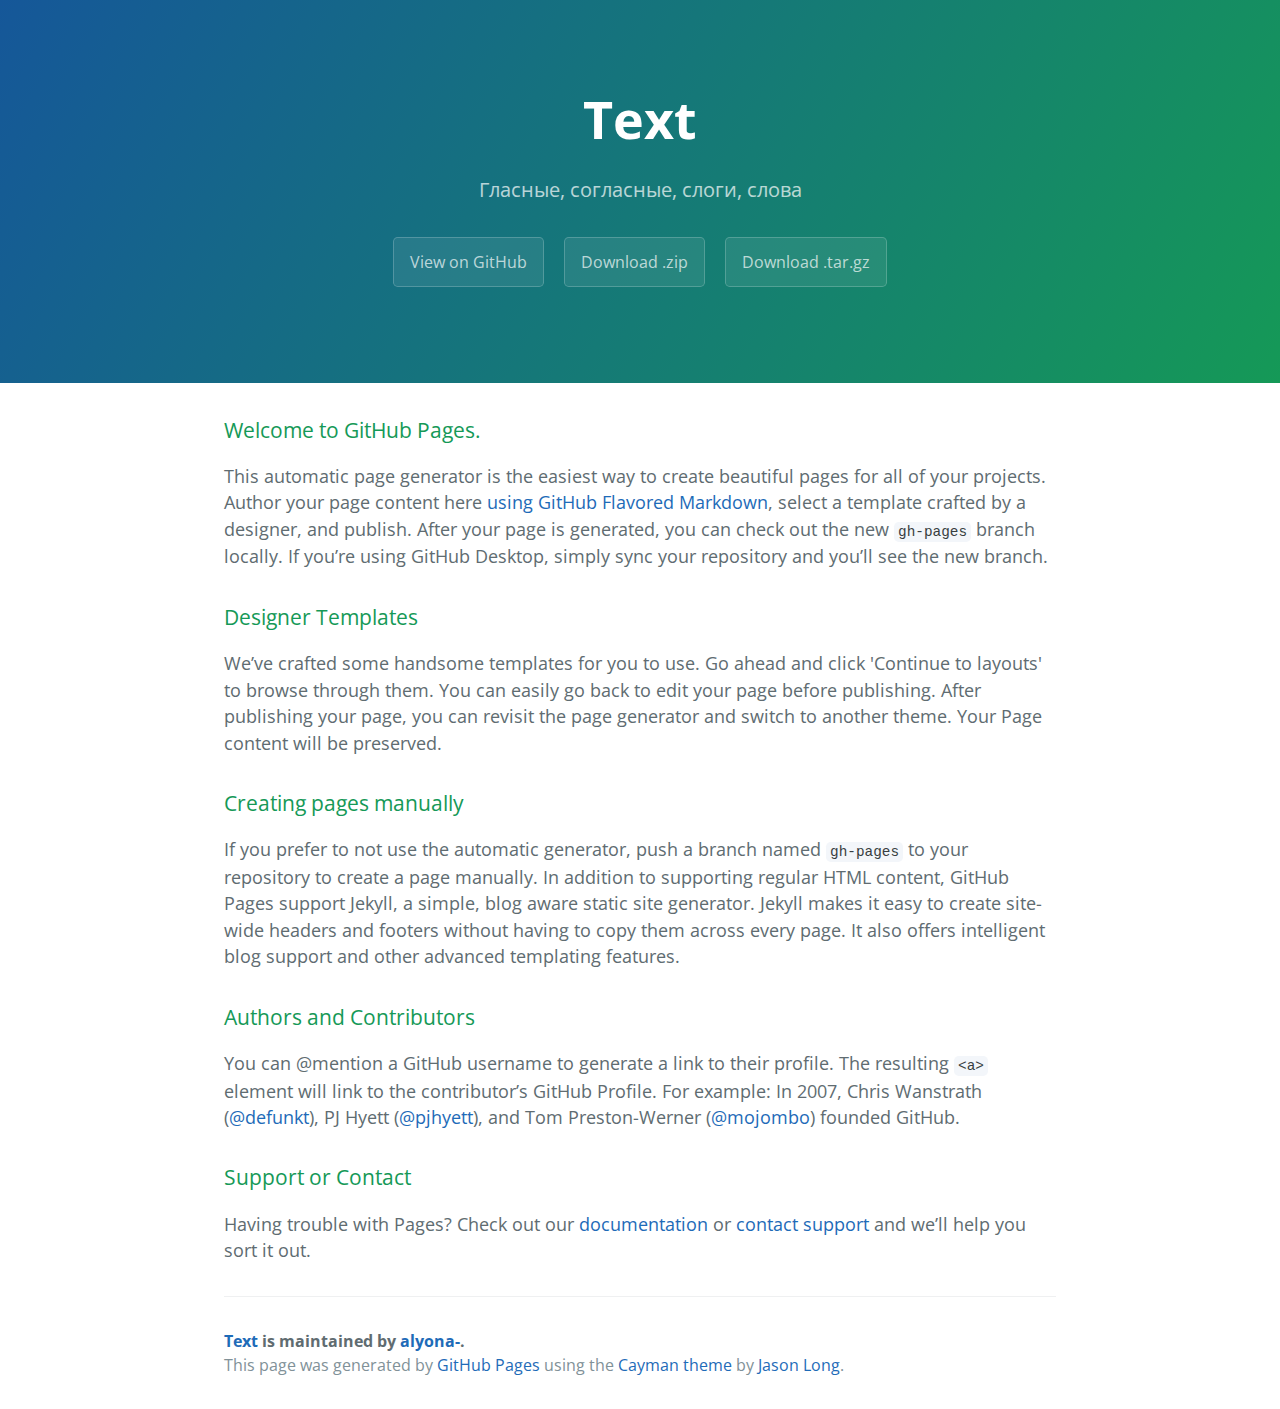
==== index.html @ 1ff97848 "Create gh-pages branch via GitHub" ====
<!DOCTYPE html>
<html lang="en-us">
  <head>
    <meta charset="UTF-8">
    <title>Text by alyona-</title>
    <meta name="viewport" content="width=device-width, initial-scale=1">
    <link rel="stylesheet" type="text/css" href="stylesheets/normalize.css" media="screen">
    <link href='https://fonts.googleapis.com/css?family=Open+Sans:400,700' rel='stylesheet' type='text/css'>
    <link rel="stylesheet" type="text/css" href="stylesheets/stylesheet.css" media="screen">
    <link rel="stylesheet" type="text/css" href="stylesheets/github-light.css" media="screen">
  </head>
  <body>
    <section class="page-header">
      <h1 class="project-name">Text</h1>
      <h2 class="project-tagline">Гласные, согласные, слоги, слова</h2>
      <a href="https://github.com/alyona-/text" class="btn">View on GitHub</a>
      <a href="https://github.com/alyona-/text/zipball/master" class="btn">Download .zip</a>
      <a href="https://github.com/alyona-/text/tarball/master" class="btn">Download .tar.gz</a>
    </section>

    <section class="main-content">
      <h3>
<a id="welcome-to-github-pages" class="anchor" href="#welcome-to-github-pages" aria-hidden="true"><span aria-hidden="true" class="octicon octicon-link"></span></a>Welcome to GitHub Pages.</h3>

<p>This automatic page generator is the easiest way to create beautiful pages for all of your projects. Author your page content here <a href="https://guides.github.com/features/mastering-markdown/">using GitHub Flavored Markdown</a>, select a template crafted by a designer, and publish. After your page is generated, you can check out the new <code>gh-pages</code> branch locally. If you’re using GitHub Desktop, simply sync your repository and you’ll see the new branch.</p>

<h3>
<a id="designer-templates" class="anchor" href="#designer-templates" aria-hidden="true"><span aria-hidden="true" class="octicon octicon-link"></span></a>Designer Templates</h3>

<p>We’ve crafted some handsome templates for you to use. Go ahead and click 'Continue to layouts' to browse through them. You can easily go back to edit your page before publishing. After publishing your page, you can revisit the page generator and switch to another theme. Your Page content will be preserved.</p>

<h3>
<a id="creating-pages-manually" class="anchor" href="#creating-pages-manually" aria-hidden="true"><span aria-hidden="true" class="octicon octicon-link"></span></a>Creating pages manually</h3>

<p>If you prefer to not use the automatic generator, push a branch named <code>gh-pages</code> to your repository to create a page manually. In addition to supporting regular HTML content, GitHub Pages support Jekyll, a simple, blog aware static site generator. Jekyll makes it easy to create site-wide headers and footers without having to copy them across every page. It also offers intelligent blog support and other advanced templating features.</p>

<h3>
<a id="authors-and-contributors" class="anchor" href="#authors-and-contributors" aria-hidden="true"><span aria-hidden="true" class="octicon octicon-link"></span></a>Authors and Contributors</h3>

<p>You can @mention a GitHub username to generate a link to their profile. The resulting <code>&lt;a&gt;</code> element will link to the contributor’s GitHub Profile. For example: In 2007, Chris Wanstrath (<a href="https://github.com/defunkt" class="user-mention">@defunkt</a>), PJ Hyett (<a href="https://github.com/pjhyett" class="user-mention">@pjhyett</a>), and Tom Preston-Werner (<a href="https://github.com/mojombo" class="user-mention">@mojombo</a>) founded GitHub.</p>

<h3>
<a id="support-or-contact" class="anchor" href="#support-or-contact" aria-hidden="true"><span aria-hidden="true" class="octicon octicon-link"></span></a>Support or Contact</h3>

<p>Having trouble with Pages? Check out our <a href="https://help.github.com/pages">documentation</a> or <a href="https://github.com/contact">contact support</a> and we’ll help you sort it out.</p>

      <footer class="site-footer">
        <span class="site-footer-owner"><a href="https://github.com/alyona-/text">Text</a> is maintained by <a href="https://github.com/alyona-">alyona-</a>.</span>

        <span class="site-footer-credits">This page was generated by <a href="https://pages.github.com">GitHub Pages</a> using the <a href="https://github.com/jasonlong/cayman-theme">Cayman theme</a> by <a href="https://twitter.com/jasonlong">Jason Long</a>.</span>
      </footer>

    </section>

  
  </body>
</html>
---- stylesheets/stylesheet.css ----
* {
  box-sizing: border-box; }

body {
  padding: 0;
  margin: 0;
  font-family: "Open Sans", "Helvetica Neue", Helvetica, Arial, sans-serif;
  font-size: 16px;
  line-height: 1.5;
  color: #606c71; }

a {
  color: #1e6bb8;
  text-decoration: none; }
  a:hover {
    text-decoration: underline; }

.btn {
  display: inline-block;
  margin-bottom: 1rem;
  color: rgba(255, 255, 255, 0.7);
  background-color: rgba(255, 255, 255, 0.08);
  border-color: rgba(255, 255, 255, 0.2);
  border-style: solid;
  border-width: 1px;
  border-radius: 0.3rem;
  transition: color 0.2s, background-color 0.2s, border-color 0.2s; }
  .btn + .btn {
    margin-left: 1rem; }

.btn:hover {
  color: rgba(255, 255, 255, 0.8);
  text-decoration: none;
  background-color: rgba(255, 255, 255, 0.2);
  border-color: rgba(255, 255, 255, 0.3); }

@media screen and (min-width: 64em) {
  .btn {
    padding: 0.75rem 1rem; } }

@media screen and (min-width: 42em) and (max-width: 64em) {
  .btn {
    padding: 0.6rem 0.9rem;
    font-size: 0.9rem; } }

@media screen and (max-width: 42em) {
  .btn {
    display: block;
    width: 100%;
    padding: 0.75rem;
    font-size: 0.9rem; }
    .btn + .btn {
      margin-top: 1rem;
      margin-left: 0; } }

.page-header {
  color: #fff;
  text-align: center;
  background-color: #159957;
  background-image: linear-gradient(120deg, #155799, #159957); }

@media screen and (min-width: 64em) {
  .page-header {
    padding: 5rem 6rem; } }

@media screen and (min-width: 42em) and (max-width: 64em) {
  .page-header {
    padding: 3rem 4rem; } }

@media screen and (max-width: 42em) {
  .page-header {
    padding: 2rem 1rem; } }

.project-name {
  margin-top: 0;
  margin-bottom: 0.1rem; }

@media screen and (min-width: 64em) {
  .project-name {
    font-size: 3.25rem; } }

@media screen and (min-width: 42em) and (max-width: 64em) {
  .project-name {
    font-size: 2.25rem; } }

@media screen and (max-width: 42em) {
  .project-name {
    font-size: 1.75rem; } }

.project-tagline {
  margin-bottom: 2rem;
  font-weight: normal;
  opacity: 0.7; }

@media screen and (min-width: 64em) {
  .project-tagline {
    font-size: 1.25rem; } }

@media screen and (min-width: 42em) and (max-width: 64em) {
  .project-tagline {
    font-size: 1.15rem; } }

@media screen and (max-width: 42em) {
  .project-tagline {
    font-size: 1rem; } }

.main-content :first-child {
  margin-top: 0; }
.main-content img {
  max-width: 100%; }
.main-content h1, .main-content h2, .main-content h3, .main-content h4, .main-content h5, .main-content h6 {
  margin-top: 2rem;
  margin-bottom: 1rem;
  font-weight: normal;
  color: #159957; }
.main-content p {
  margin-bottom: 1em; }
.main-content code {
  padding: 2px 4px;
  font-family: Consolas, "Liberation Mono", Menlo, Courier, monospace;
  font-size: 0.9rem;
  color: #383e41;
  background-color: #f3f6fa;
  border-radius: 0.3rem; }
.main-content pre {
  padding: 0.8rem;
  margin-top: 0;
  margin-bottom: 1rem;
  font: 1rem Consolas, "Liberation Mono", Menlo, Courier, monospace;
  color: #567482;
  word-wrap: normal;
  background-color: #f3f6fa;
  border: solid 1px #dce6f0;
  border-radius: 0.3rem; }
  .main-content pre > code {
    padding: 0;
    margin: 0;
    font-size: 0.9rem;
    color: #567482;
    word-break: normal;
    white-space: pre;
    background: transparent;
    border: 0; }
.main-content .highlight {
  margin-bottom: 1rem; }
  .main-content .highlight pre {
    margin-bottom: 0;
    word-break: normal; }
.main-content .highlight pre, .main-content pre {
  padding: 0.8rem;
  overflow: auto;
  font-size: 0.9rem;
  line-height: 1.45;
  border-radius: 0.3rem; }
.main-content pre code, .main-content pre tt {
  display: inline;
  max-width: initial;
  padding: 0;
  margin: 0;
  overflow: initial;
  line-height: inherit;
  word-wrap: normal;
  background-color: transparent;
  border: 0; }
  .main-content pre code:before, .main-content pre code:after, .main-content pre tt:before, .main-content pre tt:after {
    content: normal; }
.main-content ul, .main-content ol {
  margin-top: 0; }
.main-content blockquote {
  padding: 0 1rem;
  margin-left: 0;
  color: #819198;
  border-left: 0.3rem solid #dce6f0; }
  .main-content blockquote > :first-child {
    margin-top: 0; }
  .main-content blockquote > :last-child {
    margin-bottom: 0; }
.main-content table {
  display: block;
  width: 100%;
  overflow: auto;
  word-break: normal;
  word-break: keep-all; }
  .main-content table th {
    font-weight: bold; }
  .main-content table th, .main-content table td {
    padding: 0.5rem 1rem;
    border: 1px solid #e9ebec; }
.main-content dl {
  padding: 0; }
  .main-content dl dt {
    padding: 0;
    margin-top: 1rem;
    font-size: 1rem;
    font-weight: bold; }
  .main-content dl dd {
    padding: 0;
    margin-bottom: 1rem; }
.main-content hr {
  height: 2px;
  padding: 0;
  margin: 1rem 0;
  background-color: #eff0f1;
  border: 0; }

@media screen and (min-width: 64em) {
  .main-content {
    max-width: 64rem;
    padding: 2rem 6rem;
    margin: 0 auto;
    font-size: 1.1rem; } }

@media screen and (min-width: 42em) and (max-width: 64em) {
  .main-content {
    padding: 2rem 4rem;
    font-size: 1.1rem; } }

@media screen and (max-width: 42em) {
  .main-content {
    padding: 2rem 1rem;
    font-size: 1rem; } }

.site-footer {
  padding-top: 2rem;
  margin-top: 2rem;
  border-top: solid 1px #eff0f1; }

.site-footer-owner {
  display: block;
  font-weight: bold; }

.site-footer-credits {
  color: #819198; }

@media screen and (min-width: 64em) {
  .site-footer {
    font-size: 1rem; } }

@media screen and (min-width: 42em) and (max-width: 64em) {
  .site-footer {
    font-size: 1rem; } }

@media screen and (max-width: 42em) {
  .site-footer {
    font-size: 0.9rem; } }
---- stylesheets/github-light.css ----
/*
The MIT License (MIT)

Copyright (c) 2016 GitHub, Inc.

Permission is hereby granted, free of charge, to any person obtaining a copy
of this software and associated documentation files (the "Software"), to deal
in the Software without restriction, including without limitation the rights
to use, copy, modify, merge, publish, distribute, sublicense, and/or sell
copies of the Software, and to permit persons to whom the Software is
furnished to do so, subject to the following conditions:

The above copyright notice and this permission notice shall be included in all
copies or substantial portions of the Software.

THE SOFTWARE IS PROVIDED "AS IS", WITHOUT WARRANTY OF ANY KIND, EXPRESS OR
IMPLIED, INCLUDING BUT NOT LIMITED TO THE WARRANTIES OF MERCHANTABILITY,
FITNESS FOR A PARTICULAR PURPOSE AND NONINFRINGEMENT. IN NO EVENT SHALL THE
AUTHORS OR COPYRIGHT HOLDERS BE LIABLE FOR ANY CLAIM, DAMAGES OR OTHER
LIABILITY, WHETHER IN AN ACTION OF CONTRACT, TORT OR OTHERWISE, ARISING FROM,
OUT OF OR IN CONNECTION WITH THE SOFTWARE OR THE USE OR OTHER DEALINGS IN THE
SOFTWARE.

*/

.pl-c /* comment */ {
  color: #969896;
}

.pl-c1 /* constant, variable.other.constant, support, meta.property-name, support.constant, support.variable, meta.module-reference, markup.raw, meta.diff.header */,
.pl-s .pl-v /* string variable */ {
  color: #0086b3;
}

.pl-e /* entity */,
.pl-en /* entity.name */ {
  color: #795da3;
}

.pl-smi /* variable.parameter.function, storage.modifier.package, storage.modifier.import, storage.type.java, variable.other */,
.pl-s .pl-s1 /* string source */ {
  color: #333;
}

.pl-ent /* entity.name.tag */ {
  color: #63a35c;
}

.pl-k /* keyword, storage, storage.type */ {
  color: #a71d5d;
}

.pl-s /* string */,
.pl-pds /* punctuation.definition.string, string.regexp.character-class */,
.pl-s .pl-pse .pl-s1 /* string punctuation.section.embedded source */,
.pl-sr /* string.regexp */,
.pl-sr .pl-cce /* string.regexp constant.character.escape */,
.pl-sr .pl-sre /* string.regexp source.ruby.embedded */,
.pl-sr .pl-sra /* string.regexp string.regexp.arbitrary-repitition */ {
  color: #183691;
}

.pl-v /* variable */ {
  color: #ed6a43;
}

.pl-id /* invalid.deprecated */ {
  color: #b52a1d;
}

.pl-ii /* invalid.illegal */ {
  color: #f8f8f8;
  background-color: #b52a1d;
}

.pl-sr .pl-cce /* string.regexp constant.character.escape */ {
  font-weight: bold;
  color: #63a35c;
}

.pl-ml /* markup.list */ {
  color: #693a17;
}

.pl-mh /* markup.heading */,
.pl-mh .pl-en /* markup.heading entity.name */,
.pl-ms /* meta.separator */ {
  font-weight: bold;
  color: #1d3e81;
}

.pl-mq /* markup.quote */ {
  color: #008080;
}

.pl-mi /* markup.italic */ {
  font-style: italic;
  color: #333;
}

.pl-mb /* markup.bold */ {
  font-weight: bold;
  color: #333;
}

.pl-md /* markup.deleted, meta.diff.header.from-file */ {
  color: #bd2c00;
  background-color: #ffecec;
}

.pl-mi1 /* markup.inserted, meta.diff.header.to-file */ {
  color: #55a532;
  background-color: #eaffea;
}

.pl-mdr /* meta.diff.range */ {
  font-weight: bold;
  color: #795da3;
}

.pl-mo /* meta.output */ {
  color: #1d3e81;
}
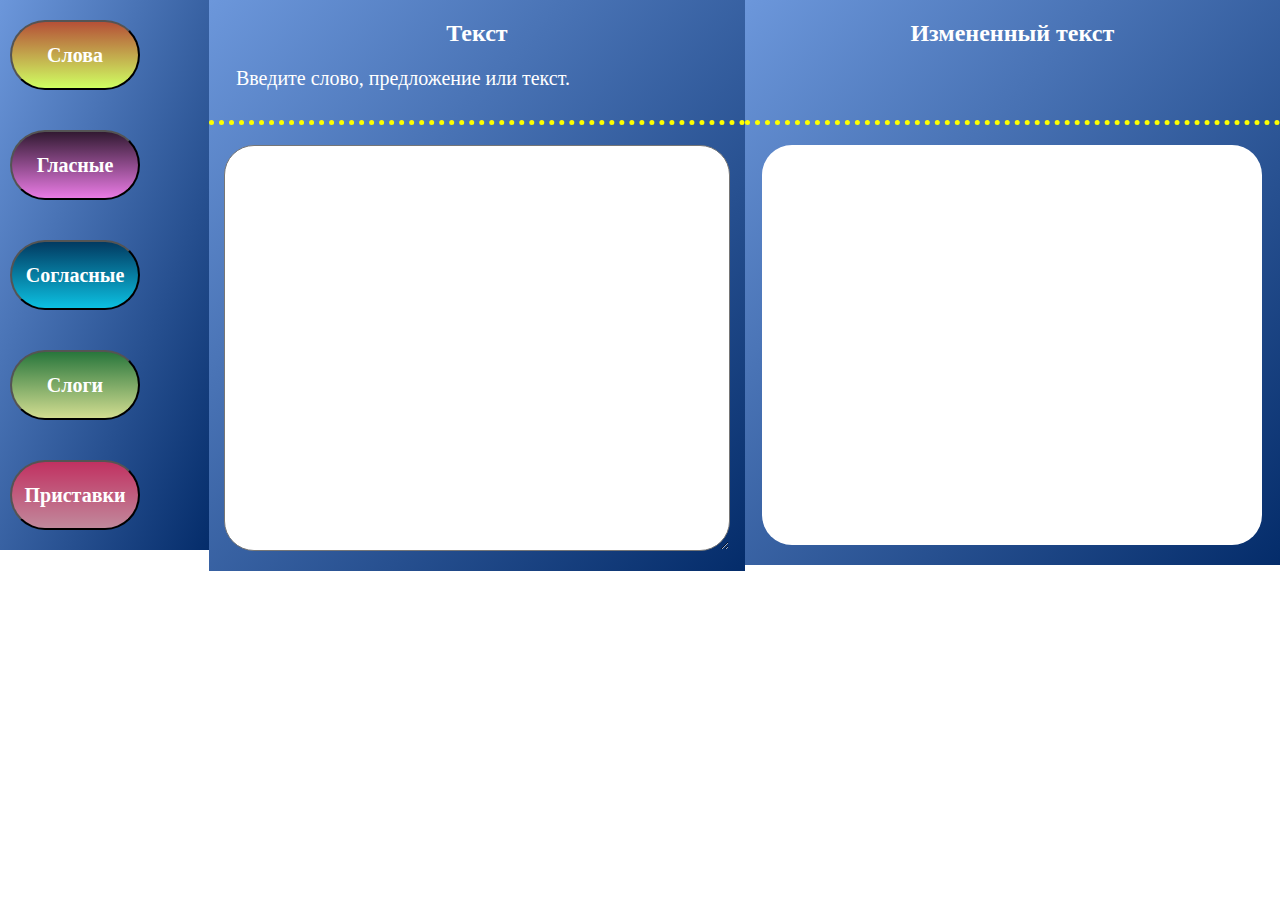
==== commit be073a62: "Переименовую файл html.html в index.html" ====
--- a/index.html
+++ b/index.html
@@ -1,57 +1,43 @@
 <!DOCTYPE html>
-<html lang="en-us">
-  <head>
+<html>
+<head>
+    <title>текст</title>
     <meta charset="UTF-8">
-    <title>Text by alyona-</title>
-    <meta name="viewport" content="width=device-width, initial-scale=1">
-    <link rel="stylesheet" type="text/css" href="stylesheets/normalize.css" media="screen">
-    <link href='https://fonts.googleapis.com/css?family=Open+Sans:400,700' rel='stylesheet' type='text/css'>
-    <link rel="stylesheet" type="text/css" href="stylesheets/stylesheet.css" media="screen">
-    <link rel="stylesheet" type="text/css" href="stylesheets/github-light.css" media="screen">
-  </head>
-  <body>
-    <section class="page-header">
-      <h1 class="project-name">Text</h1>
-      <h2 class="project-tagline">Гласные, согласные, слоги, слова</h2>
-      <a href="https://github.com/alyona-/text" class="btn">View on GitHub</a>
-      <a href="https://github.com/alyona-/text/zipball/master" class="btn">Download .zip</a>
-      <a href="https://github.com/alyona-/text/tarball/master" class="btn">Download .tar.gz</a>
-    </section>
+    <link rel="stylesheet" type="text/css" href="css.css">
+    <script src="js.js?code=UTF-8"></script>
+</head>
+<body onload="main()">
 
-    <section class="main-content">
-      <h3>
-<a id="welcome-to-github-pages" class="anchor" href="#welcome-to-github-pages" aria-hidden="true"><span aria-hidden="true" class="octicon octicon-link"></span></a>Welcome to GitHub Pages.</h3>
+<div class="blockButtons">
+    <input type="submit" value="Слова" id="wordButton" onclick="textClick(1)">
+    <br/>
+    <input type="submit" value="Гласные" id="glasButton" onclick="textClick(2)">
+    <br/>
+    <input type="submit" value="Согласные" id="soglButton" onclick="textClick(3)">
+    <br/>
+    <input type="submit" value="Слоги" id="slogButton" onclick="textClick(4)">
+    <br/>
+    <input type="submit" value="Приставки" id="pristButton" onclick="textClick(5)">
+</div>
 
-<p>This automatic page generator is the easiest way to create beautiful pages for all of your projects. Author your page content here <a href="https://guides.github.com/features/mastering-markdown/">using GitHub Flavored Markdown</a>, select a template crafted by a designer, and publish. After your page is generated, you can check out the new <code>gh-pages</code> branch locally. If you’re using GitHub Desktop, simply sync your repository and you’ll see the new branch.</p>
 
-<h3>
-<a id="designer-templates" class="anchor" href="#designer-templates" aria-hidden="true"><span aria-hidden="true" class="octicon octicon-link"></span></a>Designer Templates</h3>
+<!--button,button2,..-->
+<div class="block">
+   <div class="block_title">
+			<h2>Текст</h2>
+			<label for="text">Введите слово, предложение или текст.</label>
+	</div>
+    <textarea rows="19" cols="35" id="text"></textarea>
+</div>
 
-<p>We’ve crafted some handsome templates for you to use. Go ahead and click 'Continue to layouts' to browse through them. You can easily go back to edit your page before publishing. After publishing your page, you can revisit the page generator and switch to another theme. Your Page content will be preserved.</p>
+<div class="block">
+	<div class="block_title">
+		 <h2>Измененный текст</h2>
+	</div>
+   
+    <p id="changeText"></p>
+</div>
 
-<h3>
-<a id="creating-pages-manually" class="anchor" href="#creating-pages-manually" aria-hidden="true"><span aria-hidden="true" class="octicon octicon-link"></span></a>Creating pages manually</h3>
+</body>
 
-<p>If you prefer to not use the automatic generator, push a branch named <code>gh-pages</code> to your repository to create a page manually. In addition to supporting regular HTML content, GitHub Pages support Jekyll, a simple, blog aware static site generator. Jekyll makes it easy to create site-wide headers and footers without having to copy them across every page. It also offers intelligent blog support and other advanced templating features.</p>
-
-<h3>
-<a id="authors-and-contributors" class="anchor" href="#authors-and-contributors" aria-hidden="true"><span aria-hidden="true" class="octicon octicon-link"></span></a>Authors and Contributors</h3>
-
-<p>You can @mention a GitHub username to generate a link to their profile. The resulting <code>&lt;a&gt;</code> element will link to the contributor’s GitHub Profile. For example: In 2007, Chris Wanstrath (<a href="https://github.com/defunkt" class="user-mention">@defunkt</a>), PJ Hyett (<a href="https://github.com/pjhyett" class="user-mention">@pjhyett</a>), and Tom Preston-Werner (<a href="https://github.com/mojombo" class="user-mention">@mojombo</a>) founded GitHub.</p>
-
-<h3>
-<a id="support-or-contact" class="anchor" href="#support-or-contact" aria-hidden="true"><span aria-hidden="true" class="octicon octicon-link"></span></a>Support or Contact</h3>
-
-<p>Having trouble with Pages? Check out our <a href="https://help.github.com/pages">documentation</a> or <a href="https://github.com/contact">contact support</a> and we’ll help you sort it out.</p>
-
-      <footer class="site-footer">
-        <span class="site-footer-owner"><a href="https://github.com/alyona-/text">Text</a> is maintained by <a href="https://github.com/alyona-">alyona-</a>.</span>
-
-        <span class="site-footer-credits">This page was generated by <a href="https://pages.github.com">GitHub Pages</a> using the <a href="https://github.com/jasonlong/cayman-theme">Cayman theme</a> by <a href="https://twitter.com/jasonlong">Jason Long</a>.</span>
-      </footer>
-
-    </section>
-
-  
-  </body>
 </html>
--- a/css.css
+++ b/css.css
@@ -0,0 +1,135 @@
+html, body {
+    height: 100%;
+    width: 100%;
+}
+body {
+    margin: 0;
+    padding: 0;
+    min-width: 980px;
+	display: flex;
+	flex-direction: row;
+	justify-content: space-between;
+	align-items: start;
+	align-content: stretch;
+}
+
+/*Стили для блоков*/
+.blockButtons, .block {
+	position: relative;
+    margin: 0;
+    background: blue;
+    background: linear-gradient(to right bottom,#6C97DB,#042C6A);
+	align-content: stretch;
+	
+}
+.blockButtons {
+	width: 500px;
+}
+.block {
+	width: 100%;
+	min-width: 440px;
+}
+.block_title {
+	border-bottom:5px dotted yellow;
+	height: 100px;
+}
+
+/*Приставка*/
+span {
+    border-right: 2px solid orangered;
+    border-top: 2px solid orangered;
+}
+.block label {
+    font-size: 20px;
+}
+
+
+/*Измененный текст*//*Поле для ввода текста*/
+#changeText , #text  {
+	display: block;
+	 position:relative;
+	text-indent: 30px;
+    border-radius: 30px;
+	 background: #fff;
+	 min-width: 400px;
+	 max-width: 600px;
+	 width:500px;
+     height: 400px;   
+    font-weight: bold;
+	font-size:200%;
+	margin:20px auto;
+}
+
+
+
+h2, label {
+    color: #fff;
+    text-align: center;
+}
+/*
+textarea {
+    margin-left: 5%;
+}*/
+/*Стили для кнопок*/
+input {
+    width: 130px;
+    height: 70px;
+    margin: 20px 10px;
+    font-family: "Cambria";
+    font-weight: bold;
+    font-size: 20px;
+    color: #fff;
+    border-radius: 100px;
+}
+
+input:hover{
+    font-size:22px;
+}
+.block label {
+    margin-left: 5%;
+}
+
+/*Кнопки*/
+#wordButton{
+    background:#9C599E;
+    background: linear-gradient(to top,#D0FF62,#B55037);
+}
+#wordButton:hover {
+    background:#CBA0CB;
+    background: linear-gradient(to top,#F1FFA9,#FFA088);
+}
+
+#glasButton {
+    background:#9C599E ;
+    background: linear-gradient(to top,#E97BE4,#321A32);
+}
+#glasButton:hover {
+    background:#CBA0CB;
+    background: linear-gradient(to top,#FFB5FB,#A032A0);
+
+}
+#soglButton {
+    background:#9C599E ;
+    background: linear-gradient(to top,#0CC0E1,#023A61);
+}
+#soglButton:hover {
+    background:#CBA0CB;
+    background: linear-gradient(to top,#00D9FF,#70A5CA);
+}
+#slogButton {
+    background:#9C599E;
+    background: linear-gradient(to top,#D2DD91,#28763C);
+}
+#slogButton:hover {
+    background:#CBA0CB;
+    background: linear-gradient(to top,#F2FFA7,#56FF80);
+}
+#pristButton{
+    background:#C15378;
+    background: linear-gradient(to top,#C1899C,#C13161);
+}
+#pristButton:hover {
+    background:#9C599E;
+    background: linear-gradient(to top,#FFB5CE,#FF77A4);
+}
+
